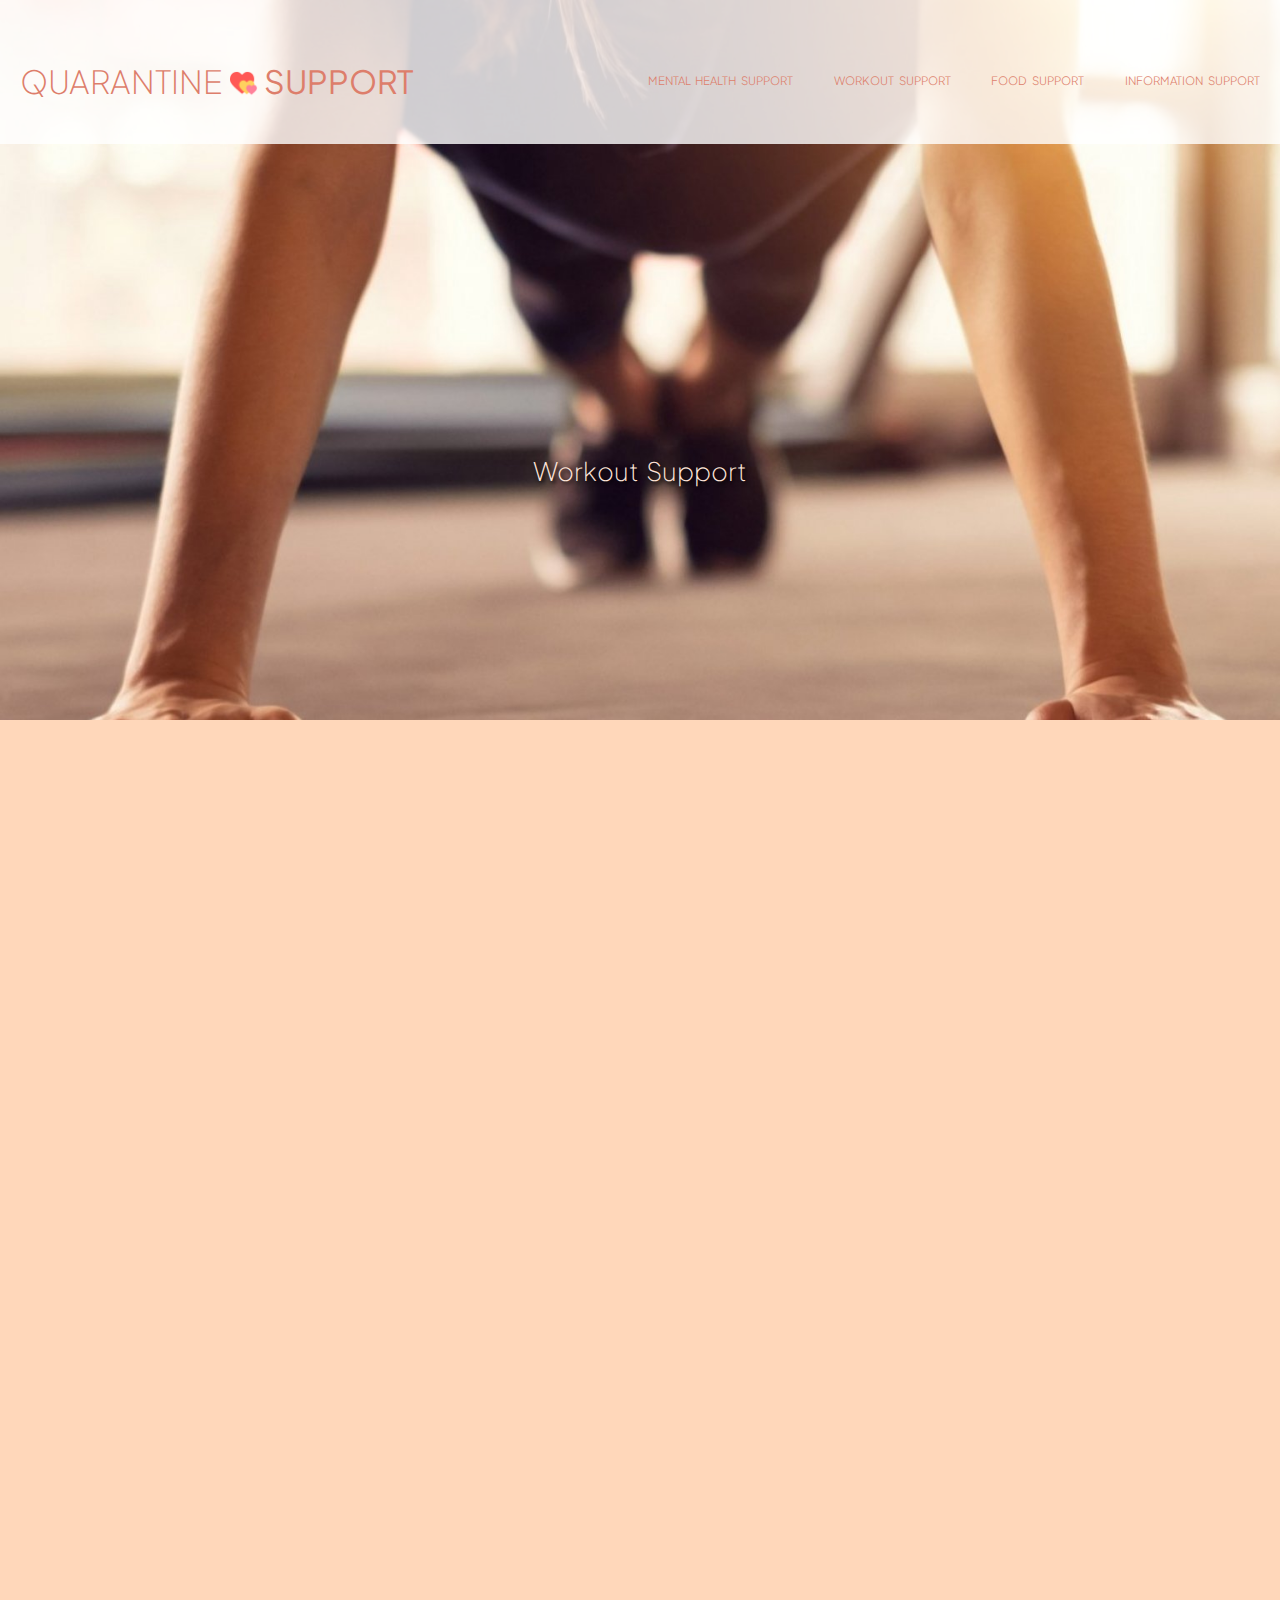
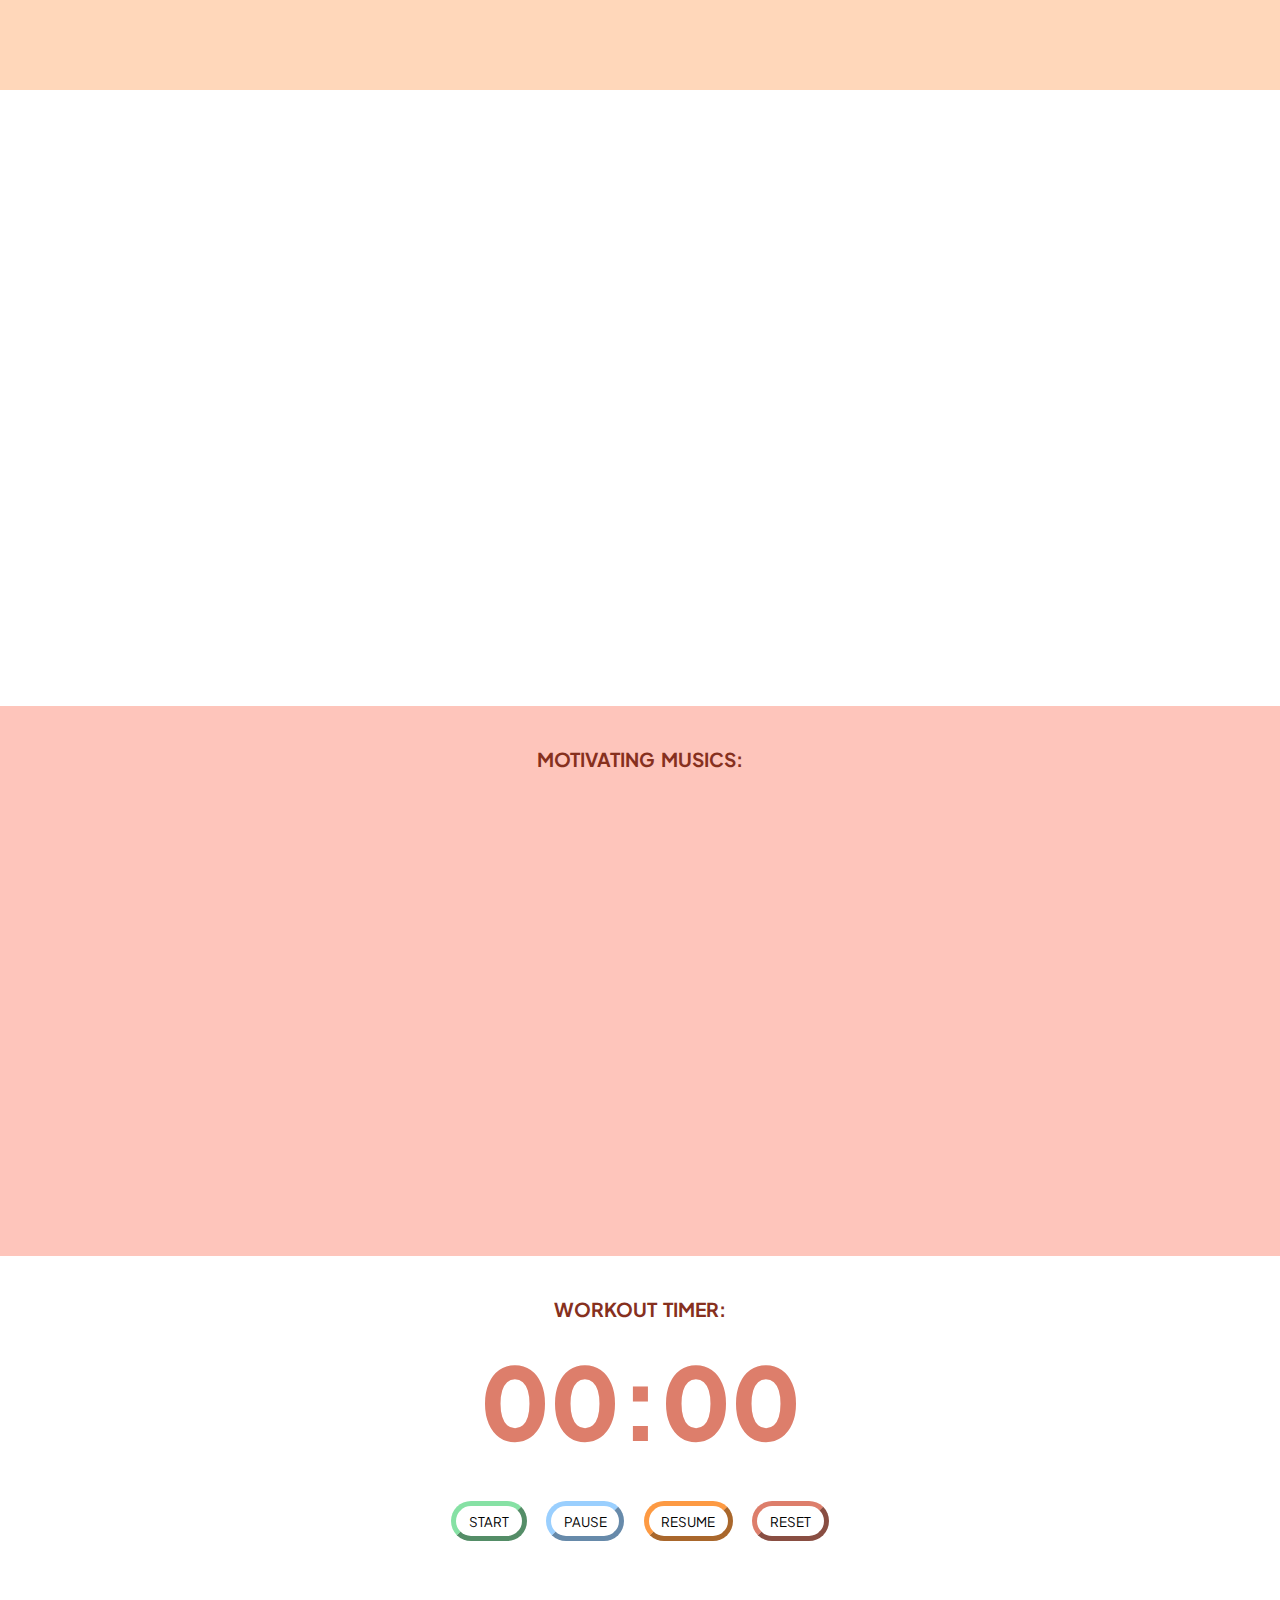
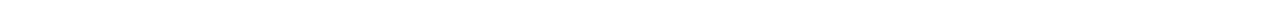
==== page2.html @ 4a0a47b1 "upload" ====
<!DOCTYPE html>
<html lang="en" dir="ltr">

  <head>
  <link rel="stylesheet" href="style.css">
  <link rel="stylesheet" href="style2.css">
  <link rel="stylesheet" href="https://unpkg.com/aos@next/dist/aos.css" />
  <meta charset="utf-8">
  <title></title>
  <link rel="preconnect" href="https://fonts.gstatic.com" crossorigin>
  <link href="https://fonts.googleapis.com/css2?family=Plus+Jakarta+Sans:wght@200;300;400;500;600;700;800&display=swap" rel="stylesheet">
  <link
    rel="stylesheet"
    href="https://cdn.jsdelivr.net/npm/@fancyapps/ui@4.0/dist/fancybox.css"
  />
  </head>

  <body>
  <div class="pic3">
  <div class="topnav">
  <a class ="active" href="index.html">
   <div class ="active1">QUARANTINE</div>
   <img class = "icon1" src="love (3).png" alt="">
   <div class ="active2">SUPPORT</div>
  </a>
  <div class="topnav-right">
  <a href="page1.html">MENTAL HEALTH SUPPORT</a>
  <a href="page2.html">WORKOUT SUPPORT</a>
  <a href="page3.html">FOOD SUPPORT</a>
  <a href="page4.html">INFORMATION SUPPORT</a>
  </div>
  </div>
  <h1>Workout Support</h1>
  </div>

  <div class="part7">
  <br>
  <br>
  <br>
  <br>
  <br>
  <div class ="text3" data-aos="fade-right">"Hi there, are you sitting right now? "</div>
  <br>
  <div class ="text4" data-aos="fade-right">"Please stand up~ Let's do some exerciese together!"</div>
  <br>
  <div class ="text" data-aos="fade-right">"Take it easy :) You could start with this workout for beginners and later add more exercise to your routine~"</div>
  <br>
  <br>
  <div data-aos="fade-right"><style>.embed-container { position: relative; padding-bottom: 56.25%; height: 0; overflow: hidden; max-width: 100%; border-radius: 2vw;} .embed-container iframe, .embed-container object, .embed-container embed { position: absolute; top: 0; left: 0; width: 100%; height: 100%; }</style><div class='embed-container'><iframe src='https://www.youtube.com/embed/xfRFyJ_AnG8' frameborder='0' allowfullscreen></iframe></div></div>
  <br>
  <br>
  <br>
  <br>
  </div>

  <div class="part8">
    <br>
    <br>
    <div class ="text5" data-aos="zoom-in" data-aos-duration="1500">"Here are some quarantine workout plans that you could follow or use for reference."</div>
    <br>
    <br>
    <br>
  <div class="music">

      <a data-fancybox="gallery" data-src="workout2.png">
        <img class=thumbs data-aos="flip-left" data-aos-duration="1500" src="workout2.png" />
      </a>

      <a data-fancybox="gallery" data-src="workout1.jpg" >
        <img class=thumbs data-aos="flip-left" data-aos-duration="1500" src="workout1.jpg" />
      </a>

      <a data-fancybox="gallery" data-src="workout3.jpg">
        <img class=thumbs data-aos="flip-left" data-aos-duration="1500" src="workout3.jpg" />
      </a>

    </div>
    <br>
    <br>
    </div>

  <div class="part9">
  <h2>MOTIVATING MUSICS:</h2>
  <br>
  <div class="music">
  <iframe style="border-radius:12px" src="https://open.spotify.com/embed/playlist/7feqserrlLnpnvo7uRa5Wn?utm_source=generator" width="32%" height="380" frameBorder="0" allowfullscreen="" allow="autoplay; clipboard-write; encrypted-media; fullscreen; picture-in-picture"></iframe>
  <iframe style="border-radius:12px" src="https://open.spotify.com/embed/playlist/69N5GrdsCrd9l7iqpcoLc7?utm_source=generator" width="32%" height="380" frameBorder="0" allowfullscreen="" allow="autoplay; clipboard-write; encrypted-media; fullscreen; picture-in-picture"></iframe>
  <iframe style="border-radius:12px" src="https://open.spotify.com/embed/playlist/37i9dQZF1DWUSyphfcc6aL?utm_source=generator" width="32%" height="380" frameBorder="0" allowfullscreen="" allow="autoplay; clipboard-write; encrypted-media; fullscreen; picture-in-picture"></iframe>
  </div>
  <br>
  <br>
  </div>

  <div class="part8">
      <h2>WORKOUT TIMER:</h2>
  <div id="timer">
        <span id="minutes">00</span>:<span id="seconds">00</span>
      </div>
      <br>
      <br>
      <div id="control">
        <button id="startbtn">START</button>
        <button id="pausebtn">PAUSE</button>
        <button id="resumebtn">RESUME</button>
        <button id="resetbtn">RESET</button>
      </div>
      </div>
      <br>
      <br>

  <script src="https://cdn.jsdelivr.net/npm/@fancyapps/ui@4.0/dist/fancybox.umd.js"></script>
  <script  src="script.js"></script>
  <script  src="script3.js"></script>
<script src="https://unpkg.com/aos@next/dist/aos.js"></script>
<script>
  AOS.init();
</script>
---- style.css ----
*{
  box-sizing: border box;
  font-family: 'Plus Jakarta Sans', sans-serif;
  word-spacing:0.2vw;
}

html {
  scroll-behavior: smooth;
}

body {
  margin: 0;
  padding: 0;
}

.topnav {
  overflow: hidden;
  background-color: rgba(255, 255, 255, 0.8);
  width: 100vw;
  height: 12vh;
  padding-top: 3vh;
  padding-bottom: 1vh;
}

.topnav a {
  display: flex;
  float: left;
  color: #DD7E6B;
  font-weight: 300;
  text-align: center;
  line-height: 8vh;
  padding: 2vh 1.6vw;
  text-decoration: none;
  font-size: 0.9vw;
}

.topnav a:hover {
  color: #FEC89A;
}

.topnav a.active {
  color: #DD7E6B;
}

.topnav a.active:hover {
  color: #E8A598;
}

.icon1{
  height: 3.5vh;
  padding-top: 2.5vh;
}

.active1 {
  display: flex;
  font-family: 'Plus Jakarta Sans', sans-serif;
  font-size: 2.5vw;
  font-weight: 200;
  padding-right: 0.5vh;
  margin-right: 0;
}

.active2 {
  display: flex;
  font-family: 'Plus Jakarta Sans', sans-serif;
  font-size: 2.5vw;
  font-weight: 400;
  padding-left: 0.5vh;
  margin-left: 0;
}

.topnav-right {
  display: flex;
  float: right;
  font-size: 1.1vw;
}

.pic1{
  display: flex;
  flex-direction: column;
  background-image: url(img2.jpeg);
  height: 100vh;
  background-attachment: fixed;
  background-position: center;
  background-repeat: no-repeat;
  background-size: cover;
}

.pic2{
  display: flex;
  flex-direction: column;
  background-image: url(mental6.jpg);
  height: 80vh;
  background-attachment: fixed;
  background-position: center;
  background-repeat: no-repeat;
  background-size: cover;
}

.part1{
  margin:0;
  padding:2vw;
  font-style: 1.5vw;
  font-weight: 300;
  background-color: #FEC89A;
  text-align: center;
}

.abc{
  font-style: 1.5vw;
  margin: 0;
  padding: 0;
}

h2{
  font-size: 1.5vw;
  color: #86301E;
}

.efg{
  font-style: 1.5vw;
  background-color: white;
  border-radius: 5vw;
  border-width: 0.5vw;
  border-color: #DD7E6B;
  margin: 0 0.3vw;
  padding:0.3vw 0.8vw;
}

.countdown{
  margin: 1vw;
  font-size: 3.5vw;
  font-weight: 700;
  color:#DD7E6B;
}

.part2{
  margin:0;
  padding:2vw;
  font-style: 1.5vw;
  font-weight: 300;
  background-color: white;
  text-align: center;
}

.part3{
  margin:0;
  padding:0vw 14vw;
  font-style: 1.5vw;
  font-weight: 300;
  background-color: #FEC89A;
  text-align: center;
}


#myInput{
  color: rosybrown;
  background-color: white;
  border-color: pink;
  border-radius: 0.5vw;
}

#challenge{
  font-size: 1.5vw;
  color: #86301E;
}

#executeButton{
  font-style: 1.5vw;
  background-color: white;
  border-radius: 5vw;
  border-width: 0.5vw;
  border-color: #DD7E6B;
  margin-top: 1vw;
  padding:0.5vw 1vw;
}

#outputText {
  border-radius: 4vw;
  border-width: 0.5vw;
  border-color: transparent;
  border-style: solid;
  background-color: transparent;
  padding: 2vmin;
  margin: -13.5vw 17vw;
}

h1{
  line-height: 0.5vw;
  text-align: center;
  padding-top: 24vw;
  color: #FFE5D9;
  font-size: 2vw;
  text-shadow: 2px 2px 4px #000000;
  font-weight: 200;
}

.text{
  font-size: 1.3vw;
  color: #86301E;
  background-color: white;
  border-radius: 5vw;
  border-width: 0.5vw;
  border-color: #DD7E6B;
  margin-top: 1vw;
  padding:1vw 1vw;
}

.text0{
  font-size: 1.3vw;
  color: #86301E;
  background-color: white;
  border-radius: 5vw;
  border-width: 0.5vw;
  border-color: #DD7E6B;
  width: 17vw;
  margin-top: 1vw;
  padding:1vw 1vw;
}

.text1{
  font-size: 1.3vw;
  color: #86301E;
  background-color: white;
  border-radius: 5vw;
  border-width: 0.5vw;
  border-color: #DD7E6B;
  width: 33vw;
  margin-top: 1vw;
  padding:1vw 1vw;
}

.part4{
  margin:0;
  padding:2vw;
  font-style: 1.5vw;
  font-weight: 300;
  background-color: white;
  text-align: center;
}

.videos{
  display: flex;
  justify-content: center;
  gap:1vw;
}

.v{
  position: relative; padding-bottom: 10%; height: 0; overflow: hidden; max-width: 60%; border-radius: 1vw;
}

.smalltitle{
  padding: 5vh;
  text-align: left;
  width: 4vw;
  color: #2D6A4F;
}

.title2{
  font-size: 1.5vw;
  color: #2D6A4F;
}

.part5{
  margin:0;
  padding:0vw 14vw;
  font-style: 1.5vw;
  font-weight: 300;
  background-image: url(daisy.jpg);
  height: 110vh;
  background-attachment: fixed;
  background-position: center;
  background-repeat: no-repeat;
  background-size: cover;
  text-align: center;
}

.text2{
  font-size: 1.3vw;
  color: #2D6A4F;
  background-color: rgb(255,255,255,0.9);
  border-radius: 5vw;
  border-width: 0.5vw;
  border-color: #DD7E6B;
  margin-top: 1vw;
  padding:1vw 1vw;
  box-shadow: 0 4px 8px 0 rgba(0, 0, 0, 0.2), 0 6px 20px 0 rgba(0, 0, 0, 0.19);
}

.containerbox{
  display: flex;
  justify-content: center;
  gap: 3vw;
}

.webs{
 display:flex;
 flex-direction: column;
 background-color: rgb(255,255,255,0.9);
 border-radius: 2vw;
 width: 50%;
 padding: 3vw 0vw;
 box-shadow: 0 4px 8px 0 rgba(0, 0, 0, 0.2), 0 6px 20px 0 rgba(0, 0, 0, 0.19);
}

.webs a {
  color: #2D6A4F;
  font-weight: 300;
  text-align: center;
  padding: 1vh 1.6vw;
  text-decoration: none;
  font-size: 1.3vw;
  transition-duration: 1s;
  transition-timing-function: ease-in-out;
}

.webs a:hover {
  color: #2D6A4F;
  background-color: #E6EDE9;
  border-width: 0.5vw;
  border-color: #DD7E6B;
  font-size: 1.5vw;
  font-weight: 500;
  padding:1vw 1vw;
}

.webs p {
  color: #2D6A4F;
  font-weight: 500;
  text-align: center;
  margin-top: -0.5vw;
  margin-bottom: 4vh;
  padding: 1vh 1.6vw;
  text-decoration: none;
  font-size: 1.5vw;
}

.part6{
  margin:0;
  padding:2vw;
  font-style: 1.5vw;
  font-weight: 300;
  background-color: #FFD7BA;
  text-align: center;
}

.pic3{
  display: flex;
  flex-direction: column;
  background-image: url(workout.jpg);
  height: 80vh;
  background-attachment: fixed;
  background-position: center;
  background-repeat: no-repeat;
  background-size: cover;
}

.text3{
  font-size: 1.3vw;
  color: #86301E;
  background-color: white;
  border-radius: 5vw;
  border-width: 0.5vw;
  border-color: #DD7E6B;
  width: 25vw;
  margin-top: 1vw;
  padding:1vw 1vw;
}

.text4{
  font-size: 1.3vw;
  color: #86301E;
  background-color: white;
  border-radius: 5vw;
  border-width: 0.5vw;
  border-color: #DD7E6B;
  width: 37vw;
  margin-top: 1vw;
  padding:1vw 1vw;
}

.part7{
  margin:0;
  padding:0vw 14vw;
  font-style: 1.5vw;
  font-weight: 300;
  background-color: #FFD7BA;
  text-align: center;
}

.music{
  padding:0vw 14vw;
  display: flex;
  justify-content: center;
  gap:1vw;
  flex-wrap: wrap;
}

.part8{
  margin:0;
  padding:2vw;
  font-style: 1.5vw;
  font-weight: 300;
  background-color: white;
  text-align: center;
}

.part9{
  margin:0;
  padding:2vw;
  font-style: 1.5vw;
  font-weight: 300;
  background-color: #FEC5BB;
  text-align: center;
}

.thumbs{
  height: 26.7vw;
  border-radius: 1vw;
  box-shadow: 0 4px 8px 0 rgba(0, 0, 0, 0.2), 0 6px 20px 0 rgba(0, 0, 0, 0.19);
}

a[data-fancybox] img {
  cursor: zoom-in;
}

.text5{
  font-size: 1.3vw;
  font-weight: 600;
  color: white;
  background-color: #FEC5BB;
  border-radius: 5vw;
  border-width: 0.5vw;
  border-color: #DD7E6B;
  margin: 1vw 14vw 1vw 14vw;
  padding:1vw 1vw;
  box-shadow: 0 2px 4px 0 rgba(0, 0, 0, 0.15), 0 3px 10px 0 rgba(0, 0, 0, 0.15);
}

#timer{
	font-size: 100px;
	font-weight:900;
  color: #DD7E6B
}

#control{
 display: flex;
 gap: 1.5vw;
 justify-content: center;
}

#control>#startbtn{
  font-style: 1.5vw;
  background-color: white;
  border-radius: 5vw;
  border-width: 0.4vw;
  border-color: #86E1A4;
  margin-top: -0.3vw;
  padding:0.5vw 1vw;
}
#control>#pausebtn{
  font-style: 1.5vw;
  background-color: white;
  border-radius: 5vw;
  border-width: 0.4vw;
  border-color: #9ACFFE;
  margin-top: -0.3vw;
  padding:0.5vw 1vw;
}
#control>#resumebtn{
  font-style: 1.5vw;
  background-color: white;
  border-radius: 5vw;
  border-width: 0.4vw;
  border-color: #FD9A43;
  margin-top: -0.3vw;
  padding:0.5vw 1vw;
}
#control>#resetbtn{
  font-style: 1.5vw;
  background-color: white;
  border-radius: 5vw;
  border-width: 0.4vw;
  border-color: #DD7E6B;
  margin-top: -0.3vw;
  padding:0.5vw 1vw;
}

.pic4{
  display: flex;
  flex-direction: column;
  background-image: url(food4.jpg);
  height: 80vh;
  background-attachment: fixed;
  background-position: center;
  background-repeat: no-repeat;
  background-size: cover;
}

.h12{
  line-height: 0.5vw;
  text-align: center;
  padding-top: 24vw;
  color: white;
  font-size: 2vw;
  text-shadow: 2px 2px 4px #000000;
  font-weight: 200;
}

.text6{
  font-size: 1.3vw;
  color: #86301E;
  background-color: white;
  border-radius: 5vw;
  border-width: 0.5vw;
  border-color: #DD7E6B;
  width: 48vw;
  margin-top: 1vw;
  padding:1vw 1vw;
}

.part11{
  margin:0;
  padding-right:11vw;
  padding-left:14vw;
  font-style: 1.5vw;
  font-weight: 300;
  background-image: url(food.jpg);
  height: 120vh;
  background-attachment: fixed;
  background-position: center;
  background-repeat: no-repeat;
  background-size: cover;
  text-align: center;
}

.webs2{
 display:flex;
 flex-direction: column;
 background-color: rgb(255,255,255,0.9);
 border-radius: 2vw;
 width: 50%;
 padding: 3vw 0vw;

 box-shadow: 0 4px 8px 0 rgba(0, 0, 0, 0.2), 0 6px 20px 0 rgba(0, 0, 0, 0.19);
}

.webs2 a {
  color: #2D6A4F;
  font-weight: 300;
  text-align: center;
  padding: 0.5vw 1.6vw;
  text-decoration: none;
  font-size: 1.3vw;
  transition-duration: 1s;
  transition-timing-function: ease-in-out;
}

.webs2 a:hover {
  color: #2D6A4F;
  background-color: #E6EDE9;
  border-width: 0.5vw;
  border-color: #DD7E6B;
  font-size: 1.5vw;
  font-weight: 500;
  padding:1vw 1vw;
}

.webs2 p {
  color: #2D6A4F;
  font-weight: 500;
  text-align: center;
  margin-top: -0.5vw;
  margin-bottom: 2vw;
  padding: 0.5vw 1.6vw;
  text-decoration: none;
  font-size: 1.5vw;
}

.containerbox2{
  display: flex;
  justify-content: space-around;
  gap:3vw;
}

.text7{
  font-size: 1.3vw;
  color: #2D6A4F;
  background-color: rgb(255,255,255,0.9);
  border-radius: 5vw;
  border-width: 0.5vw;
  border-color: #DD7E6B;
  width: 70vw;
  margin-top: 1vw;
  padding:1vw 1vw;
}

.part12{
  margin:0;
  padding:2vw;
  font-style: 1.5vw;
  font-weight: 300;
  background-color: white;
  text-align: center;
}

.part13{
  margin:0;
  padding:2vw;
  font-style: 1.5vw;
  font-weight: 300;
  background-color: #FFE5D9;
  text-align: right;
}

.title3{
  font-size: 2.8vw;
  font-weight: 900;
  color: #FFD7BA;
}

.text12{
  display: flex;
  justify-content: space-around;
  text-align: center;
  font-size: 1.3vw;
  color: #2D6A4F;
  background-color: white;
  margin-right: 13vw;
  margin-left: 13vw;
  padding:1vw 1vw;
  gap: 1vw;
}

.logos{
  transition: 1s;
  height: 10vw;
}

.inside{
  flex-wrap: wrap;
  border-radius: 2vw;
  border: solid;
  border-color: #FFD7BA;
  border-width: 0.3vw;
  padding:2vw 2vw 1vw 2vw;
}

.bold{
  font-weight: 600;
}

.inside img:hover {
 height: 11vw;
}

.pic5{
  display: flex;
  flex-direction: column;
  background-image: url(info.jpg);
  height: 80vh;
  background-attachment: fixed;
  background-position: center;
  background-repeat: no-repeat;
  background-size: cover;
}

.part13{
  margin:0;
  padding:0vw 14vw;
  font-style: 1.5vw;
  font-weight: 300;
  text-align: center;
  background-color: #FFE5D9
}

.text8{
  font-size: 1.3vw;
  color: #86301E;
  background-color: white;
  border-radius: 5vw;
  border-width: 0.5vw;
  border-color: #DD7E6B;
  width: 38vw;
  margin-top: 1vw;
  padding:1vw 1vw;
}

.text9{
  font-size: 1.3vw;
  color: #86301E;
  background-color: white;
  border-radius: 5vw;
  border-width: 0.5vw;
  border-color: #DD7E6B;
  width: 52vw;
  margin-top: 1vw;
  padding:1vw 1vw;
}

.text10{
  font-size: 1.3vw;
  color: #86301E;
  background-color: white;
  border-radius: 5vw;
  border-width: 0.5vw;
  border-color: #DD7E6B;
  width: 58vw;
  margin-top: 1vw;
  padding:1vw 1vw;
}

.text11{
  font-size: 1.3vw;
  color: #86301E;
  background-color: white;
  border-radius: 5vw;
  border-width: 0.5vw;
  border-color: #DD7E6B;
  width: 62vw;
  margin-top: 1vw;
  padding:1vw 1vw;
}

.onehour{
  font-style: 1.5vw;
  background-color: white;
  border-radius: 5vw;
  border-width: 0.5vw;
  border-color: #DD7E6B;
  margin-top: 1vw;
  padding:0.5vw 1vw;
}

#demo{
  margin: 1vw;
  font-size: 3.5vw;
  font-weight: 700;
  color:#DD7E6B;
}

.part14{
  margin:0;
  padding:0vw 14vw;
  font-style: 1.5vw;
  font-weight: 300;
  background-image: url(authority.jpg);
  height: 75vh;
  background-attachment: fixed;
  background-position: center;
  background-repeat: no-repeat;
  background-size: cover;
  text-align: center;
}

.webs3{
 display:flex;
 flex-direction: column;
 background-color: rgb(255,255,255,0.9);
 border-radius: 2vw;
 width: 50%;
 padding: 3vw 0vw;
 box-shadow: 0 4px 8px 0 rgba(0, 0, 0, 0.2), 0 6px 20px 0 rgba(0, 0, 0, 0.19);
}

.webs3 a {
  color: #47473C;
  font-weight: 300;
  text-align: center;
  padding: 0.5vw 1.6vw;
  text-decoration: none;
  font-size: 1.3vw;
  transition-duration: 1s;
  transition-timing-function: ease-in-out;
}

.webs3 a:hover {
  color: #47473C;
  background-color: #E8E8E4;
  border-width: 0.5vw;
  border-color: #E8E8E4;
  font-size: 1.5vw;
  font-weight: 500;
  padding:1vw 1vw;
}

.webs3 p {
  color: #47473C;
  font-weight: 500;
  text-align: center;
  margin-top: -0.5vw;
  margin-bottom: 2vw;
  padding: 0.5vw 1.6vw;
  text-decoration: none;
  font-size: 1.5vw;
}

.text13{
  font-size: 1.3vw;
  color: #47473C;
  background-color: rgb(255,255,255,0.9);
  border-radius: 5vw;
  border-width: 0.5vw;
  border-color: #DD7E6B;
  width: 70vw;
  margin-top: 1vw;
  padding:1vw 0vw;
}

.part15{
  margin:0;
  padding:0vw 14vw;
  font-style: 1.5vw;
  font-weight: 300;
  text-align: center;
  background-color: #E8E8E4;
}

.text14{
  font-size: 1.3vw;
  color: #47473C;
  background-color: rgb(255,255,255,0.9);
  border-radius: 5vw;
  border-width: 0.5vw;
  border-color: #DD7E6B;
  width: 38vw;
  margin-top: 1vw;
  padding:1vw 1vw;
}

.text15{
  font-size: 1.3vw;
  color: #47473C;
  background-color: rgb(255,255,255,0.9);
  border-radius: 5vw;
  border-width: 0.5vw;
  border-color: #DD7E6B;
  width: 64vw;
  margin-top: 1vw;
  padding:1vw 1vw;
}

.text16{
  font-size: 1.3vw;
  color: #47473C;
  background-color: rgb(255,255,255,0.9);
  border-radius: 5vw;
  border-width: 0.5vw;
  border-color: #DD7E6B;
  width: 70vw;
  margin-top: 1vw;
  padding:1vw 1vw;
}
---- style2.css ----
.container {
	max-width: 640px;
	margin: 30px auto;
	background: transparent;
	border-radius: 8px;
	padding: 20px;
}

.comment {
	display: block;
	transition: all 1s;
}

.commentClicked {
  font-size: 3.5vw;
  font-weight: 700;
	margin-top: -3vw;
	margin-bottom: 5vw;
  color:#DD7E6B;
}

.container textarea {
	width: 43%;
	border: none;
	background: white;
	padding: 5px 10px;
	height: 50%;
	border-radius: 5px;
	transition: all 0.5s;
}

.form{
	text-align: right;
}

button.primaryContained {
	font-style: 1.5vw;
  background-color: white;
  border-radius: 5vw;
  border-width: 0.5vw;
  border-color: #DD7E6B;
  margin-top: 3vw;
	margin-right: 12vw;
  padding:0.5vw 1vw;
}
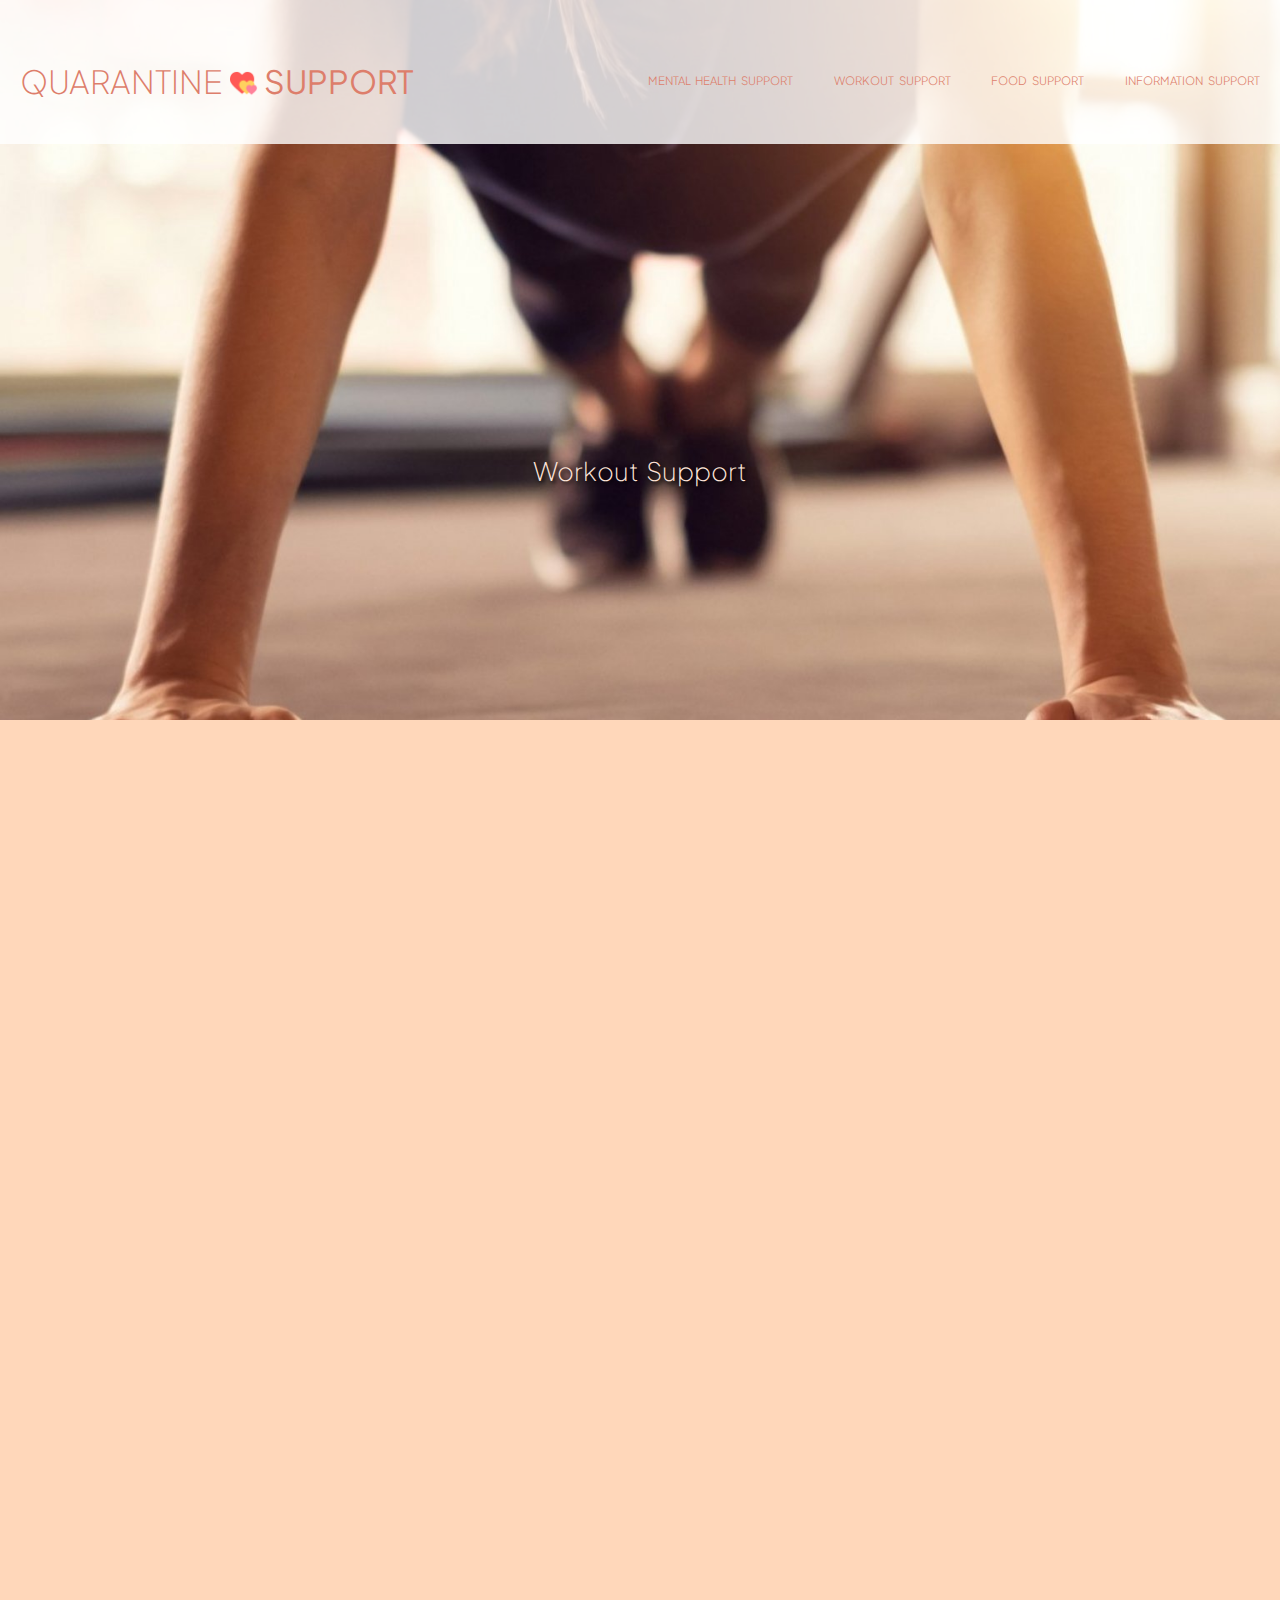
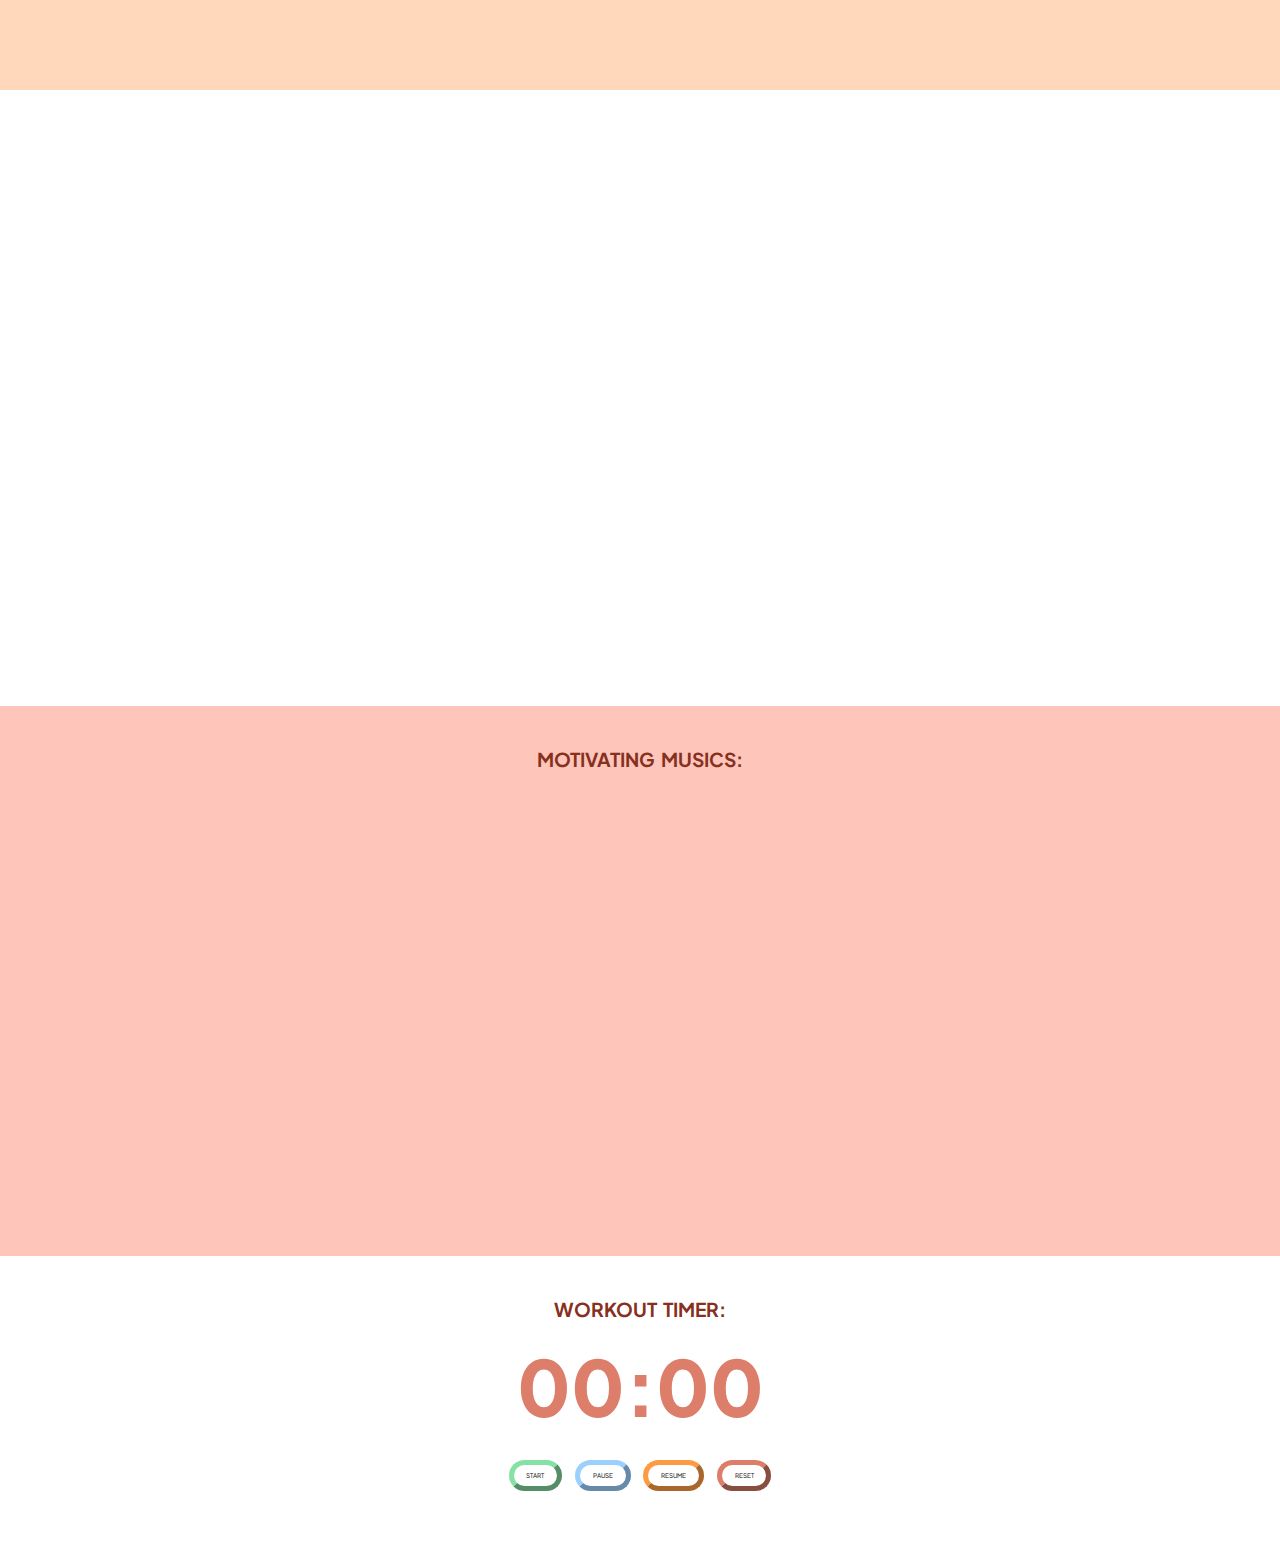
==== commit b8fb3c3e: "changed" ====
--- a/page2.html
+++ b/page2.html
@@ -83,9 +83,9 @@
   <h2>MOTIVATING MUSICS:</h2>
   <br>
   <div class="music">
-  <iframe style="border-radius:12px" src="https://open.spotify.com/embed/playlist/7feqserrlLnpnvo7uRa5Wn?utm_source=generator" width="32%" height="380" frameBorder="0" allowfullscreen="" allow="autoplay; clipboard-write; encrypted-media; fullscreen; picture-in-picture"></iframe>
-  <iframe style="border-radius:12px" src="https://open.spotify.com/embed/playlist/69N5GrdsCrd9l7iqpcoLc7?utm_source=generator" width="32%" height="380" frameBorder="0" allowfullscreen="" allow="autoplay; clipboard-write; encrypted-media; fullscreen; picture-in-picture"></iframe>
-  <iframe style="border-radius:12px" src="https://open.spotify.com/embed/playlist/37i9dQZF1DWUSyphfcc6aL?utm_source=generator" width="32%" height="380" frameBorder="0" allowfullscreen="" allow="autoplay; clipboard-write; encrypted-media; fullscreen; picture-in-picture"></iframe>
+  <iframe style="border-radius:12px" src="https://open.spotify.com/embed/playlist/7feqserrlLnpnvo7uRa5Wn?utm_source=generator" width="32%" height="380vw" frameBorder="0" allowfullscreen="" allow="autoplay; clipboard-write; encrypted-media; fullscreen; picture-in-picture"></iframe>
+  <iframe style="border-radius:12px" src="https://open.spotify.com/embed/playlist/69N5GrdsCrd9l7iqpcoLc7?utm_source=generator" width="32%" height="380vw" frameBorder="0" allowfullscreen="" allow="autoplay; clipboard-write; encrypted-media; fullscreen; picture-in-picture"></iframe>
+  <iframe style="border-radius:12px" src="https://open.spotify.com/embed/playlist/37i9dQZF1DWUSyphfcc6aL?utm_source=generator" width="32%" height="380vw" frameBorder="0" allowfullscreen="" allow="autoplay; clipboard-write; encrypted-media; fullscreen; picture-in-picture"></iframe>
   </div>
   <br>
   <br>
@@ -96,8 +96,6 @@
   <div id="timer">
         <span id="minutes">00</span>:<span id="seconds">00</span>
       </div>
-      <br>
-      <br>
       <div id="control">
         <button id="startbtn">START</button>
         <button id="pausebtn">PAUSE</button>
--- a/style.css
+++ b/style.css
@@ -246,13 +246,19 @@
 }
 
 .v{
-  position: relative; padding-bottom: 10%; height: 0; overflow: hidden; max-width: 60%; border-radius: 1vw;
+  position: relative;
+  padding-bottom: 150px;
+  height: 0vw;
+  overflow: hidden;
+  max-width: 30vw;
+  border-radius: 1vw;
 }
 
 .smalltitle{
   padding: 5vh;
   text-align: left;
   width: 4vw;
+  font-size: 1.2vw;
   color: #2D6A4F;
 }
 
@@ -438,51 +444,52 @@
 }
 
 #timer{
-	font-size: 100px;
+	font-size: 6vw;
 	font-weight:900;
-  color: #DD7E6B
+  color: #DD7E6B;
+  margin-bottom: 2vw;
 }
 
 #control{
  display: flex;
- gap: 1.5vw;
+ gap: 1vw;
  justify-content: center;
 }
 
 #control>#startbtn{
+  font-size: 0.5vw;
   font-style: 1.5vw;
   background-color: white;
   border-radius: 5vw;
   border-width: 0.4vw;
   border-color: #86E1A4;
-  margin-top: -0.3vw;
   padding:0.5vw 1vw;
 }
 #control>#pausebtn{
+  font-size: 0.5vw;
   font-style: 1.5vw;
   background-color: white;
   border-radius: 5vw;
   border-width: 0.4vw;
   border-color: #9ACFFE;
-  margin-top: -0.3vw;
   padding:0.5vw 1vw;
 }
 #control>#resumebtn{
+  font-size: 0.5vw;
   font-style: 1.5vw;
   background-color: white;
   border-radius: 5vw;
   border-width: 0.4vw;
   border-color: #FD9A43;
-  margin-top: -0.3vw;
   padding:0.5vw 1vw;
 }
 #control>#resetbtn{
+  font-size: 0.5vw;
   font-style: 1.5vw;
   background-color: white;
   border-radius: 5vw;
   border-width: 0.4vw;
   border-color: #DD7E6B;
-  margin-top: -0.3vw;
   padding:0.5vw 1vw;
 }
 
@@ -526,7 +533,7 @@
   font-style: 1.5vw;
   font-weight: 300;
   background-image: url(food.jpg);
-  height: 120vh;
+  height: 112vh;
   background-attachment: fixed;
   background-position: center;
   background-repeat: no-repeat;
@@ -540,8 +547,8 @@
  background-color: rgb(255,255,255,0.9);
  border-radius: 2vw;
  width: 50%;
- padding: 3vw 0vw;
-
+ padding-top: 3vw;
+ padding-bottom: 2vw;
  box-shadow: 0 4px 8px 0 rgba(0, 0, 0, 0.2), 0 6px 20px 0 rgba(0, 0, 0, 0.19);
 }
 
@@ -550,11 +557,11 @@
   font-weight: 300;
   text-align: center;
   padding: 0.5vw 1.6vw;
+  margin-bottom: 2vw;
   text-decoration: none;
   font-size: 1.3vw;
   transition-duration: 1s;
-  transition-timing-function: ease-in-out;
-}
+  transition-timing-function: ease-in-out;}
 
 .webs2 a:hover {
   color: #2D6A4F;
@@ -723,6 +730,7 @@
 }
 
 .onehour{
+  font-size: 0.5vw;
   font-style: 1.5vw;
   background-color: white;
   border-radius: 5vw;
@@ -733,7 +741,7 @@
 }
 
 #demo{
-  margin: 1vw;
+  margin: 2vw;
   font-size: 3.5vw;
   font-weight: 700;
   color:#DD7E6B;
@@ -745,7 +753,7 @@
   font-style: 1.5vw;
   font-weight: 300;
   background-image: url(authority.jpg);
-  height: 75vh;
+  height: 70vh;
   background-attachment: fixed;
   background-position: center;
   background-repeat: no-repeat;
@@ -759,7 +767,8 @@
  background-color: rgb(255,255,255,0.9);
  border-radius: 2vw;
  width: 50%;
- padding: 3vw 0vw;
+ padding-top: 3vw;
+ padding-bottom: 2vw;
  box-shadow: 0 4px 8px 0 rgba(0, 0, 0, 0.2), 0 6px 20px 0 rgba(0, 0, 0, 0.19);
 }
 
@@ -768,6 +777,7 @@
   font-weight: 300;
   text-align: center;
   padding: 0.5vw 1.6vw;
+  margin-bottom: 1vw;
   text-decoration: none;
   font-size: 1.3vw;
   transition-duration: 1s;
@@ -789,7 +799,7 @@
   font-weight: 500;
   text-align: center;
   margin-top: -0.5vw;
-  margin-bottom: 2vw;
+  margin-bottom: 1vw;
   padding: 0.5vw 1.6vw;
   text-decoration: none;
   font-size: 1.5vw;
@@ -804,7 +814,7 @@
   border-color: #DD7E6B;
   width: 70vw;
   margin-top: 1vw;
-  padding:1vw 0vw;
+  padding:1vw 1vw;
 }
 
 .part15{
